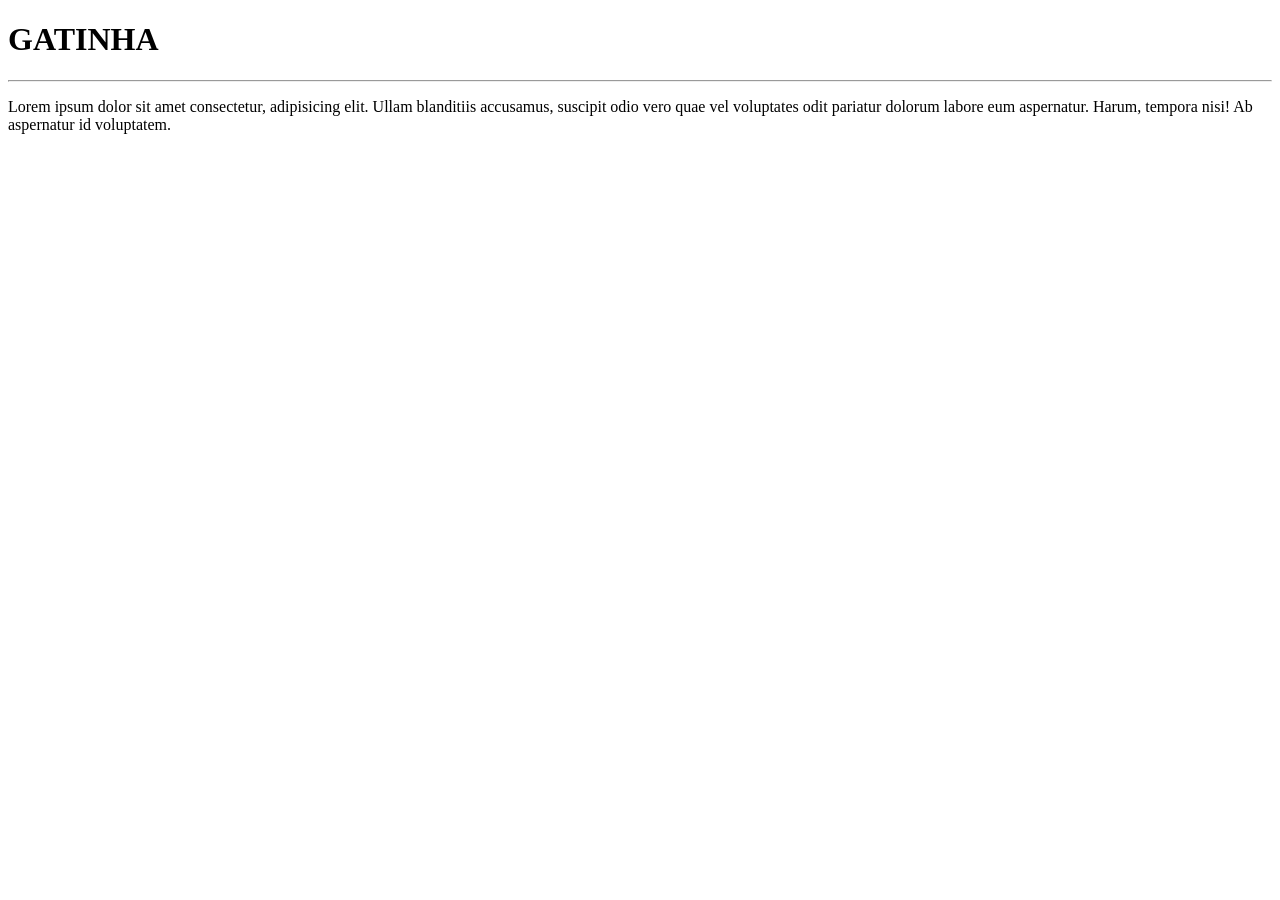
==== renovacao-namoro/index.html @ 941ef15c "Create index.html Minha estrutura da page" ====
<!DOCTYPE html>
<html lang="en">
<head>
    <meta charset="UTF-8">
    <meta name="viewport" content="width=device-width, initial-scale=1.0">
    <title>RENOVAÇÃO DE NAMORO</title>
</head>
<body>
    <h1>GATINHA</h1>
    <hr>
    <p>Lorem ipsum dolor sit amet consectetur, adipisicing elit. Ullam blanditiis accusamus, suscipit odio vero quae vel voluptates odit pariatur dolorum labore eum aspernatur. Harum, tempora nisi! Ab aspernatur id voluptatem.</p>
</body>
</html>
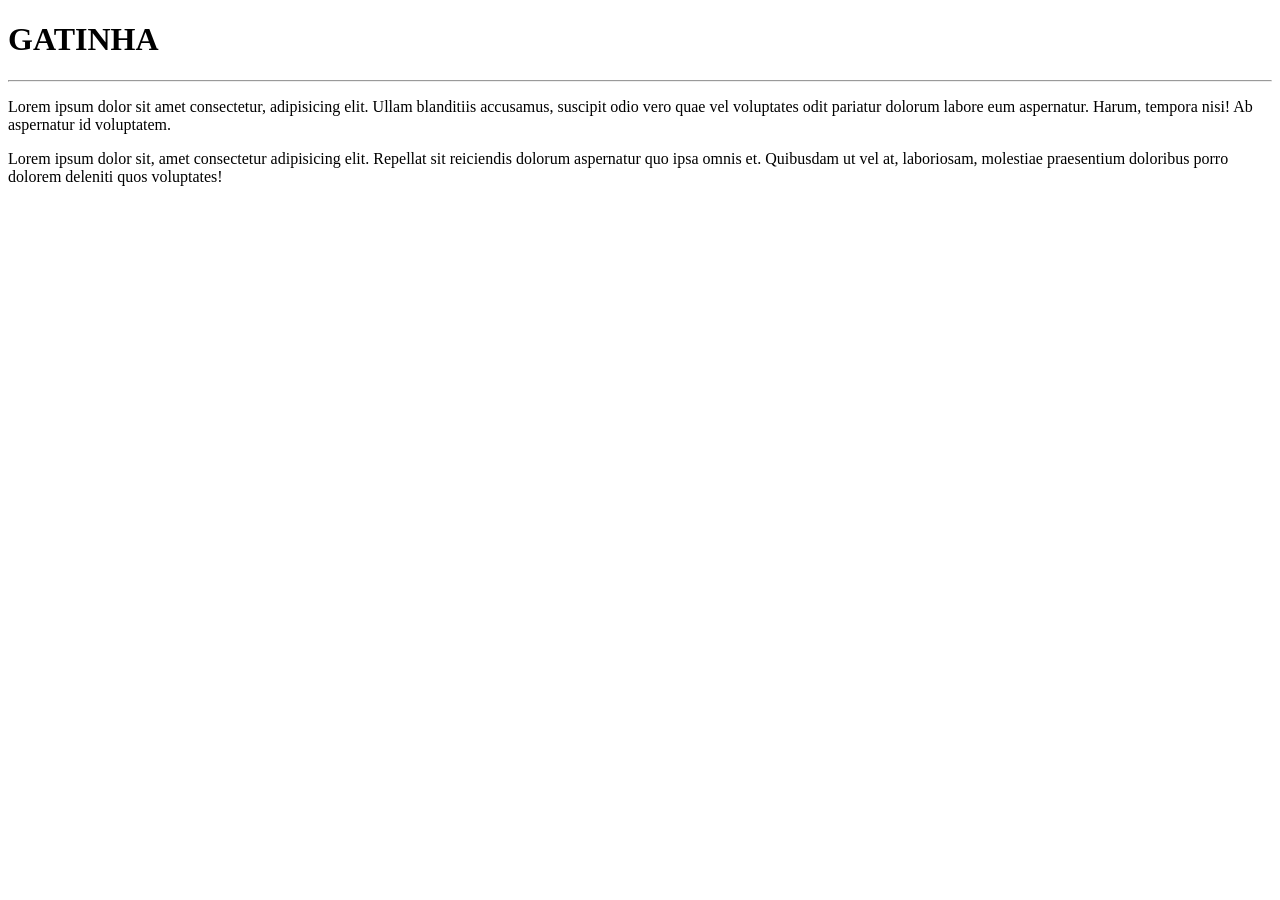
==== commit aa8d1c6e: "adicionei um parágrafo" ====
--- a/renovacao-namoro/index.html
+++ b/renovacao-namoro/index.html
@@ -9,5 +9,6 @@
     <h1>GATINHA</h1>
     <hr>
     <p>Lorem ipsum dolor sit amet consectetur, adipisicing elit. Ullam blanditiis accusamus, suscipit odio vero quae vel voluptates odit pariatur dolorum labore eum aspernatur. Harum, tempora nisi! Ab aspernatur id voluptatem.</p>
+    <p>Lorem ipsum dolor sit, amet consectetur adipisicing elit. Repellat sit reiciendis dolorum aspernatur quo ipsa omnis et. Quibusdam ut vel at, laboriosam, molestiae praesentium doloribus porro dolorem deleniti quos voluptates!</p>
 </body>
 </html>
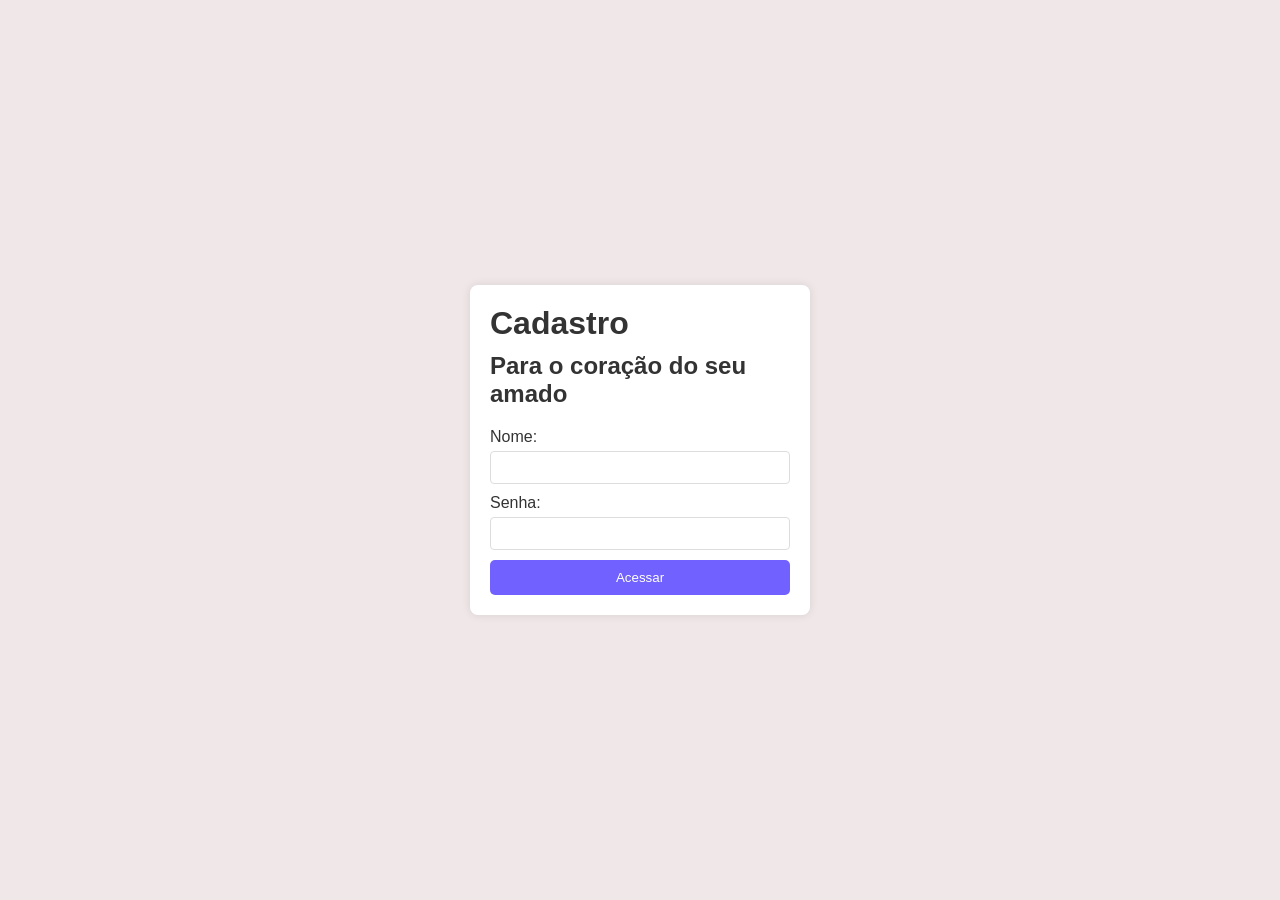
==== commit c80d5e4a: "80 porcento da página" ====
--- a/renovacao-namoro/index.html
+++ b/renovacao-namoro/index.html
@@ -4,11 +4,41 @@
     <meta charset="UTF-8">
     <meta name="viewport" content="width=device-width, initial-scale=1.0">
     <title>RENOVAÇÃO DE NAMORO</title>
+    <link rel="stylesheet" href="styles.css">
 </head>
 <body>
-    <h1>GATINHA</h1>
-    <hr>
-    <p>Lorem ipsum dolor sit amet consectetur, adipisicing elit. Ullam blanditiis accusamus, suscipit odio vero quae vel voluptates odit pariatur dolorum labore eum aspernatur. Harum, tempora nisi! Ab aspernatur id voluptatem.</p>
-    <p>Lorem ipsum dolor sit, amet consectetur adipisicing elit. Repellat sit reiciendis dolorum aspernatur quo ipsa omnis et. Quibusdam ut vel at, laboriosam, molestiae praesentium doloribus porro dolorem deleniti quos voluptates!</p>
+    <div class="container">
+        <!-- Formulário de Login -->
+        <div id="secaoLogin">
+            <h1>Cadastro</h1>
+            <h2>Para o coração do seu amado</h2>
+            <form id="loginForm">
+                <label for="username">Nome:</label>
+                <input type="text" id="username" name="username" required>
+                <label for="password">Senha:</label>
+                <input type="password" id="password" name="password" required>
+                <button type="button" onclick="mostrarMensagemRenovação()">Acessar</button>
+            </form>
+        </div>
+
+        <!-- Mensagem de Renovação -->
+        <div id="secaoRenovação" class="hidden">
+            <h2>Você aceita fazer uma renovação do nosso namoro?</h2>
+            <div id="buttons">
+                <button id="yesButton" onclick="mostrarContrato()">Sim</button>
+                <button id="noButton" onmouseover="moverBotao()" onmouseleave="pararMovimento()">Não</button>
+            </div>
+        </div>
+
+        <!-- Contrato -->
+        <div id="secaoContrato" class="hidden">
+            <h2>Contrato de Namoro</h2>
+            <p><strong>Nome:</strong> <span id="nomeContrato"></span></p>
+            <p><strong>Nome do Namorado:</strong> <span id="contratoParceiro"></span></p>
+            <p>Este contrato é um compromisso de renovação do namoro, firmado entre as partes acima mencionadas. Após 6 meses o contrato foi renovado</p>
+        </div>
+    </div>
+
+    <script src="script.js"></script>
 </body>
 </html>
--- a/renovacao-namoro/styles.css
+++ b/renovacao-namoro/styles.css
@@ -0,0 +1,74 @@
+body {
+    font-family: Arial, sans-serif;
+    margin: 0;
+    padding: 0;
+    background-color: #f0e8e8;
+    color: #333;
+    display: flex;
+    justify-content: center;
+    align-items: center;
+    height: 100vh; 
+    overflow: hidden; /* Evita barras de rolagem */
+}
+
+.container {
+    background-color: white;
+    border-radius: 8px;
+    box-shadow: 0 0 10px rgba(0,0,0,0.1);
+    padding: 20px;
+    width: 300px;
+    position: relative; /* Necessário para posicionar o botão */
+}
+
+h1, h2 {
+    margin: 0;
+    padding-bottom: 10px;
+}
+
+form label {
+    display: block;
+    margin-top: 10px;
+}
+
+input[type="text"], input[type="password"] {
+    padding: 8px;
+    margin-top: 5px;
+    border: 1px solid #ddd;
+    border-radius: 4px;
+    width: 94%;
+}
+
+button {
+    background-color: #7161ff;
+    color: white;
+    border: none;
+    padding: 10px;
+    border-radius: 5px;
+    cursor: pointer;
+    margin-top: 10px;
+    width: 100%;
+}
+
+button:hover {
+    background-color: #572afa;
+}
+
+.hidden {
+    display: none;
+}
+
+#buttons {
+    display: flex;
+    justify-content: space-between;
+    position: relative;
+}
+
+#noButton {
+    position: relative;
+    transition: transform 0.0s linear; /* Ajuste a duração da transição */
+}
+
+
+#secaoContrato {
+    margin-top: 20px;
+}
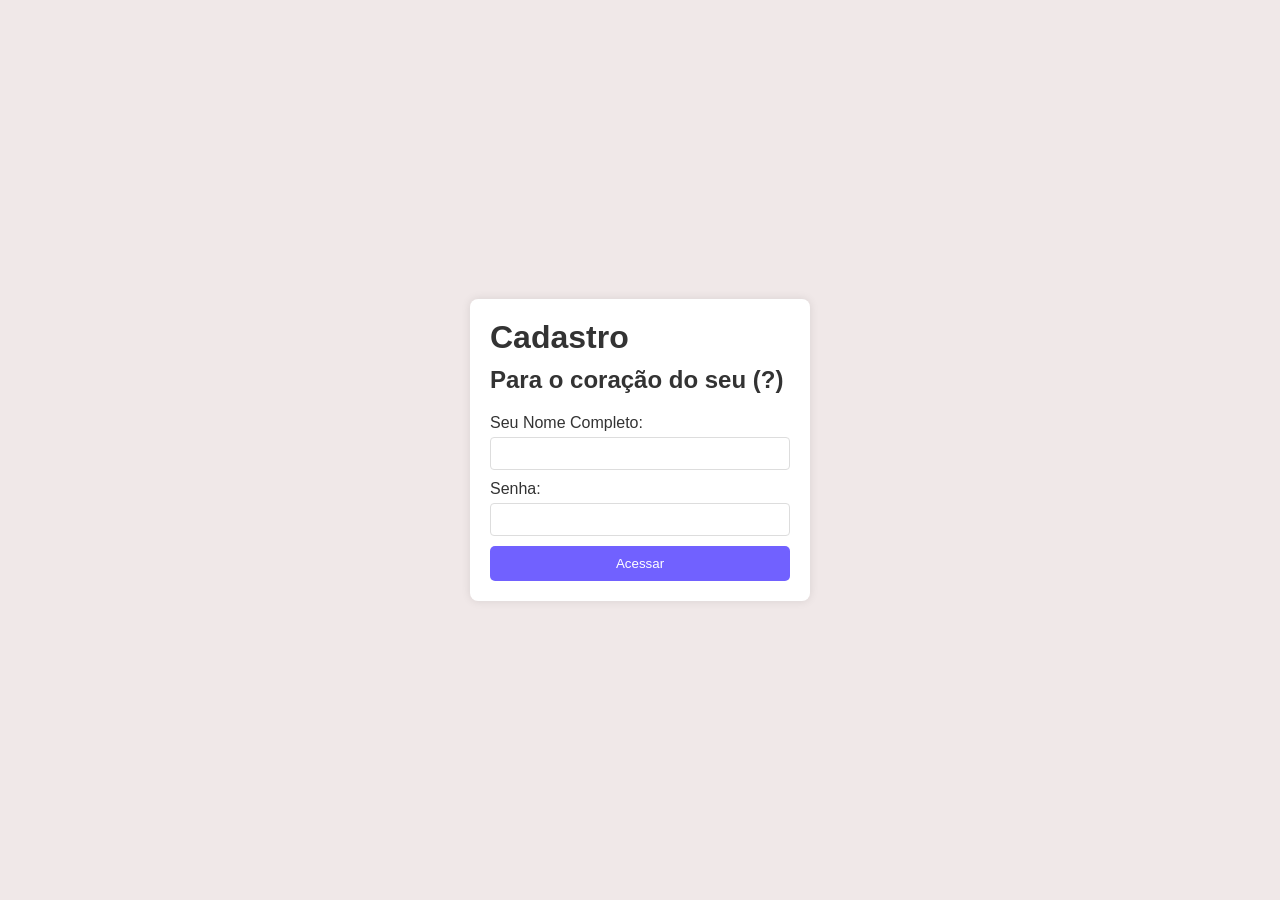
==== commit 811b537b: "update no js" ====
--- a/renovacao-namoro/index.html
+++ b/renovacao-namoro/index.html
@@ -11,13 +11,13 @@
         <!-- Formulário de Login -->
         <div id="secaoLogin">
             <h1>Cadastro</h1>
-            <h2>Para o coração do seu amado</h2>
+            <h2>Para o coração do seu (?)</h2>
             <form id="loginForm">
-                <label for="username">Nome:</label>
-                <input type="text" id="username" name="username" required>
-                <label for="password">Senha:</label>
-                <input type="password" id="password" name="password" required>
-                <button type="button" onclick="mostrarMensagemRenovação()">Acessar</button>
+                <label for="usuario">Seu Nome Completo:</label>
+                <input type="text" id="usuario" name="usuario" required>
+                <label for="senha">Senha:</label>
+                <input type="password" id="senha" name="senha" required>
+                <button type="button" onclick="login()">Acessar</button>
             </form>
         </div>
 
@@ -26,7 +26,7 @@
             <h2>Você aceita fazer uma renovação do nosso namoro?</h2>
             <div id="buttons">
                 <button id="yesButton" onclick="mostrarContrato()">Sim</button>
-                <button id="noButton" onmouseover="moverBotao()" onmouseleave="pararMovimento()">Não</button>
+                <button id="noButton" onmouseover="moverBotao()" onmouseleave="moverBotao()">Não</button>
             </div>
         </div>
 
@@ -37,6 +37,13 @@
             <p><strong>Nome do Namorado:</strong> <span id="contratoParceiro"></span></p>
             <p>Este contrato é um compromisso de renovação do namoro, firmado entre as partes acima mencionadas. Após 6 meses o contrato foi renovado</p>
         </div>
+
+        <!-- Tela de Erro -->
+        <div id="secaoError" class="hidden">
+            <img src="foto-error" alt="Erro" id="errorImage">
+            <h2>ERROUUUU!!! te dou outra chance</h2>
+            <button id="voltaBotao" onclick="voltaLogin()">Tentar Novamente</button>
+        </div>
     </div>
 
     <script src="script.js"></script>
--- a/renovacao-namoro/styles.css
+++ b/renovacao-namoro/styles.css
@@ -65,10 +65,33 @@
 
 #noButton {
     position: relative;
-    transition: transform 0.0s linear; /* Ajuste a duração da transição */
+    transition: transform 0.1s linear; /* Ajuste a duração da transição */
 }
-
 
 #secaoContrato {
     margin-top: 20px;
+}
+
+#secaoError {
+    text-align: center;
+}
+
+#errorImage {
+    max-width: 100%;
+    height: auto;
+}
+
+}
+
+#voltaBotao {
+    background-color: #7161ff;
+    border: none;
+    padding: 10px;
+    border-radius: 5px;
+    cursor: pointer;
+    margin-top: 10px;
+}
+
+#voltaBotao:hover {
+    background-color: #572afa;
 }
